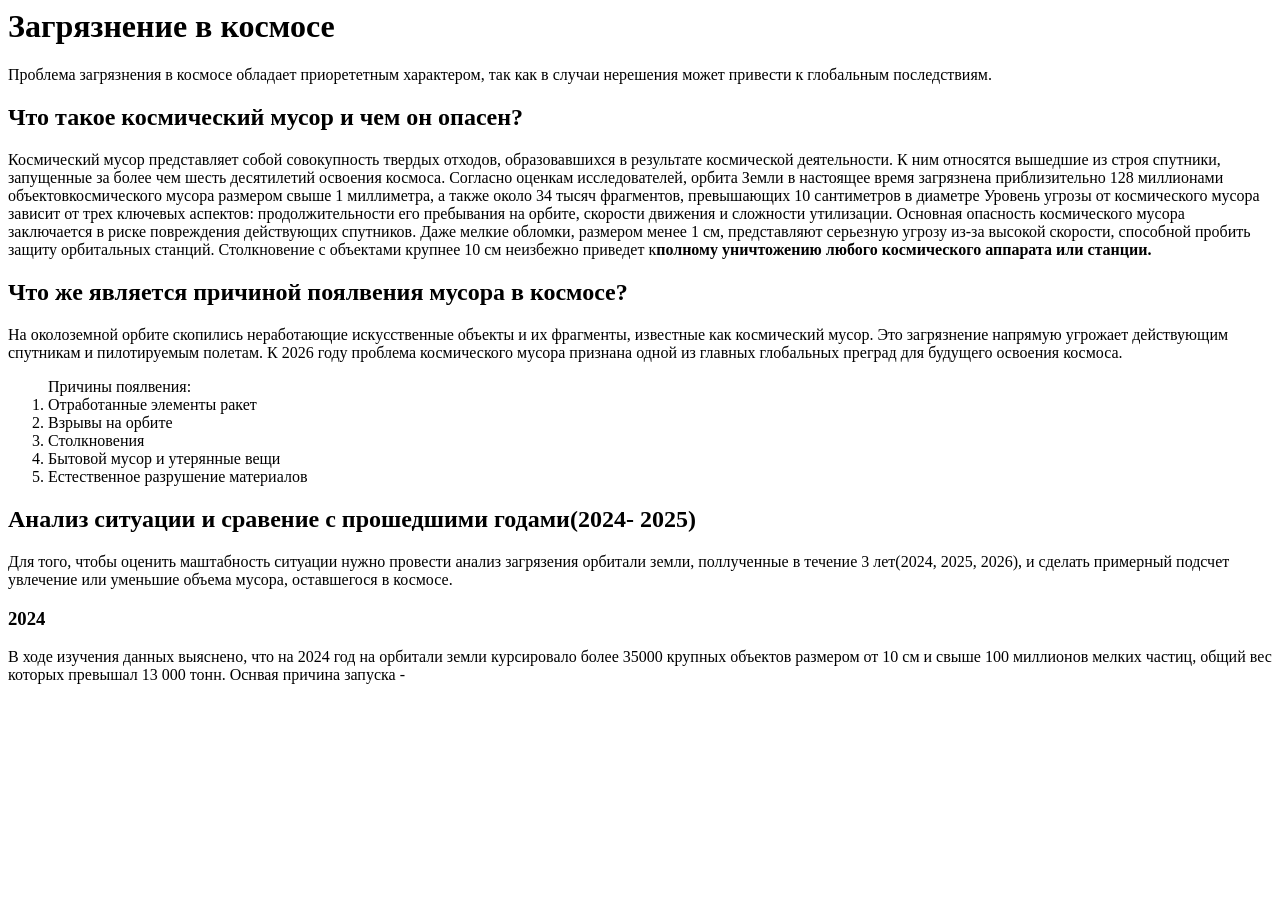
==== main.html @ e7a831da "Create main.html" ====
<html>
<head>
    <meta charset="utf-8">
    <link href="styles/style.css" rel="stylesheet" type="text/css" />
</head>
<body>
    <h1>Загрязнение в космосе</h1>
    <p>Проблема загрязнения в космосе обладает приорететным характером, так как в случаи нерешения может привести к глобальным последствиям.</p>
    <p><h2>Что такое космический мусор и чем он опаcен?</h2>
    Космический мусор представляет собой совокупность твердых отходов, образовавшихся в результате космической деятельности. К ним относятся вышедшие из строя спутники, запущенные за более чем шесть десятилетий освоения космоса. Согласно оценкам исследователей, орбита Земли в настоящее время загрязнена приблизительно <strong></strong>128 миллионами объектов</strong>космического мусора размером свыше 1 миллиметра, а также около 34 тысяч фрагментов, превышающих 10 сантиметров в диаметре
    Уровень угрозы от космического мусора зависит от трех ключевых аспектов: продолжительности его пребывания на орбите, скорости движения и сложности утилизации. Основная опасность космического мусора заключается в риске повреждения действующих спутников. Даже мелкие обломки, размером менее 1 см, представляют серьезную угрозу из-за высокой скорости, способной пробить защиту орбитальных станций. Столкновение с объектами крупнее 10 см неизбежно приведет к<strong>полному уничтожению любого космического аппарата или станции.</strong>
</p> 
    <h2> Что же является причиной поялвения мусора в космосе?</h2>
    <p>На околоземной орбите скопились неработающие искусственные объекты и их фрагменты, известные как космический мусор. Это загрязнение напрямую угрожает действующим спутникам и пилотируемым полетам. К 2026 году проблема космического мусора признана одной из главных глобальных преград для будущего освоения космоса.</p>
    <ol>Причины поялвения:
      <li>Отработанные элементы ракет</li>
      <li>Взрывы на орбите</li>
      <li>Столкновения</li>
      <li>Бытовой мусор и утерянные вещи</li>
      <li>Естественное разрушение материалов</li>
    </ol>
    <h2>Анализ ситуации и сравение с прошедшими годами(2024- 2025)</h2>
    <p> Для того, чтобы оценить маштабность ситуации нужно провести анализ загрязения орбитали земли, поллученные в течение 3 лет(2024, 2025, 2026), и сделать примерный подсчет увлечение или уменьшие объема мусора, оставшегося в космосе. </p>
    <h3>2024</h3>
    <p>В ходе изучения данных выяснено, что на 2024 год на орбитали земли курсировало более 35000 крупных объектов размером от 10 см и свыше 100 миллионов мелких частиц, общий вес которых превышал 13 000 тонн.
    Оснвая причина запуска -  </p>
     


</body>

</html>
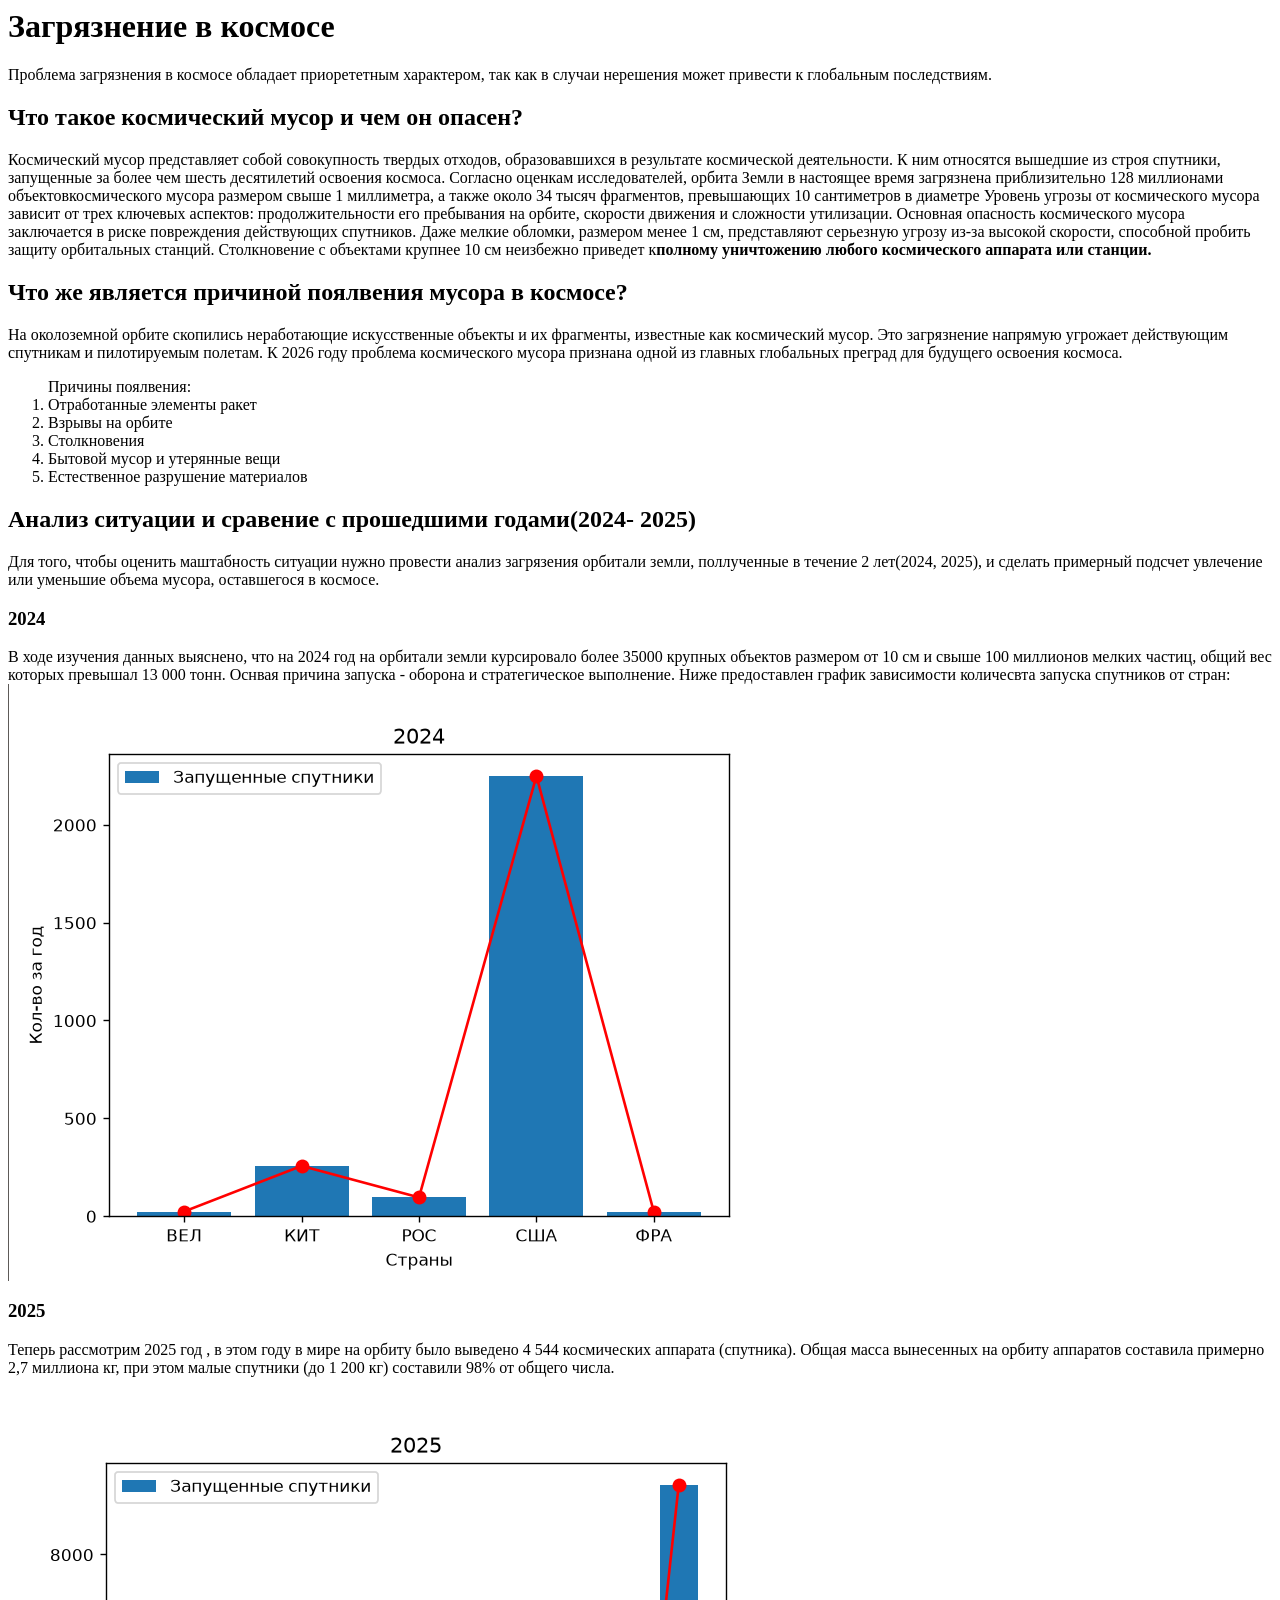
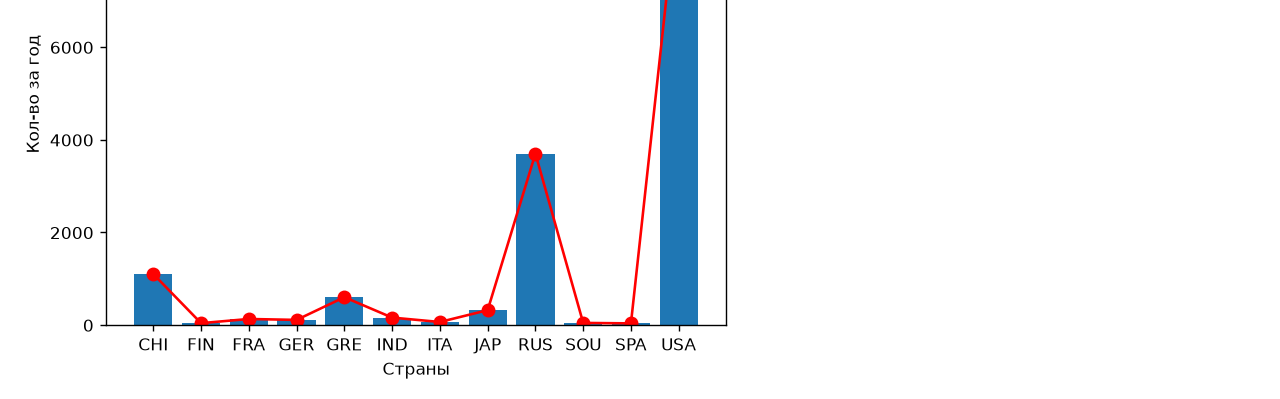
==== commit 9ecad948: "Update main.html" ====
--- a/main.html
+++ b/main.html
@@ -20,12 +20,15 @@
       <li>Естественное разрушение материалов</li>
     </ol>
     <h2>Анализ ситуации и сравение с прошедшими годами(2024- 2025)</h2>
-    <p> Для того, чтобы оценить маштабность ситуации нужно провести анализ загрязения орбитали земли, поллученные в течение 3 лет(2024, 2025, 2026), и сделать примерный подсчет увлечение или уменьшие объема мусора, оставшегося в космосе. </p>
+    <p> Для того, чтобы оценить маштабность ситуации нужно провести анализ загрязения орбитали земли, поллученные в течение 2 лет(2024, 2025), и сделать примерный подсчет увлечение или уменьшие объема мусора, оставшегося в космосе. </p>
     <h3>2024</h3>
     <p>В ходе изучения данных выяснено, что на 2024 год на орбитали земли курсировало более 35000 крупных объектов размером от 10 см и свыше 100 миллионов мелких частиц, общий вес которых превышал 13 000 тонн.
-    Оснвая причина запуска -  </p>
-     
-
+    Оснвая причина запуска - оборона и стратегическое выполнение.
+    Ниже предоставлен график зависимости количесвта запуска спутников от стран:
+    <img src="Снимок экрана 2026-10-29 134824.png" alt="Зависимость"></p>
+    <h3>2025</h3>
+     <p>Теперь рассмотрим 2025 год , в этом году в мире на орбиту было выведено 4 544 космических аппарата (спутника). Общая масса вынесенных на орбиту аппаратов составила примерно 2,7 миллиона кг, при этом малые спутники (до 1 200 кг) составили 98% от общего числа.</p>
+    <img src="Снимок экрана 2026-10-29 134854.png" alt="Зависимость">
 
 </body>
 
